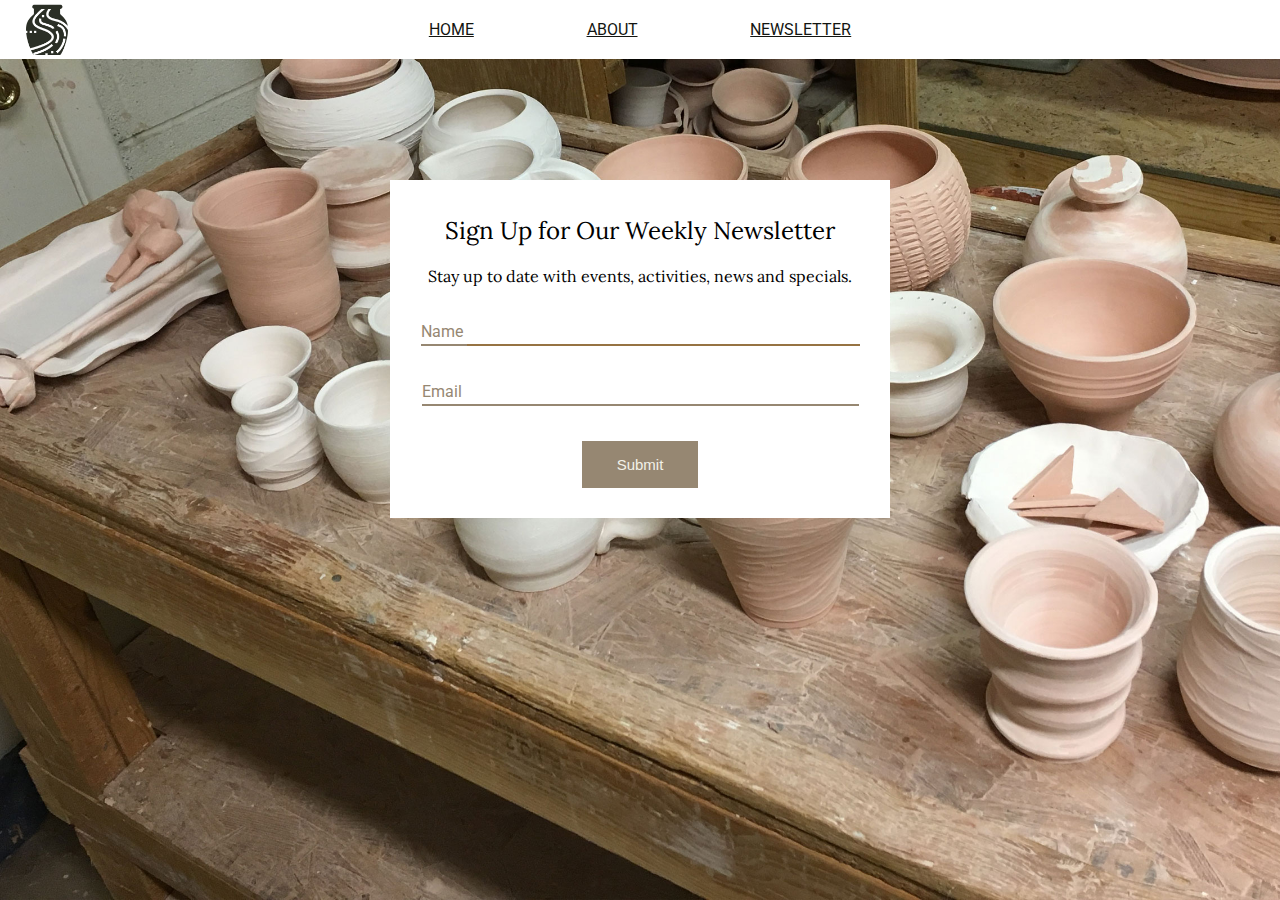
==== newsletter.html @ f8fd8584 "week 1 project" ====
<!--This is NEWSLETTER -->
<!DOCTYPE html>

<html>
<head>
  <meta charset="utf-8">
  <meta content="IE=edge,chrome=1" http-equiv="X-UA-Compatible">

  <link rel="stylesheet" href="main.css">
  <link rel="stylesheet" href="https://fonts.googleapis.com/css?family=Lora|Roboto:300,300i,400,400i">
  <link rel="icon" type="image/png" href="images/bent-creek-logo.png" sizes="152x152">
  <title> Bent Creek Ceramics - About </title>
</head>

<body>
  <header>
    <!-- navigation -->
    <div class="c-nav s-nav">
      <a href="FILENAME" id="site-logo">
        <img src="images/bent-creek-logo.png" alt="Ceramics logo">
      </a>
      <nav class="c-sub-nav f-sub-nav--style s-sub-nav">
        <a href="FILENAME">Home</a>
        <a href="FILENAME">About</a>
        <a href="FILENAME">Newsletter</a>
      </nav>
    </div>
  </header>

  <main id="news-bg">
  <section class="c-form s-form f-form">
    <h2> Sign Up for Our Weekly Newsletter </h2>
    <h4> Stay up to date with events, activities, news and specials. </h4>

    <form action="#">
      <div class="s-form--flex">
        <div class="">
            <label for="nameInput">Name </label>
            <input type="text" name="nameInput" id="nameInput">
            <br>
            <label for="nameInput">Email </label>
            <input type="text" name="emailInput" id="emailInput">
        </div>

        <div class="c-btn-submit">
            <input type="submit" id="signupButton" value="Submit">
        </div>
      </div>
    </form>

    <script type="text/javascript">
      var nameInput = document.getElementById('nameInput');
      var emailInput = document.getElementById('emailInput');
      var signupButton = document.getElementById('signupButton');
      signupButton.addEventListener('click', function(e) {
        var nameVal = nameInput.value;
        var emailVal = emailInput.value;
        if (nameVal && emailVal) {
          alert('Thanks for signing up, ' + nameVal + '. Newsletters will be sent to ' + emailVal);
          nameInput.value = "";
          emailInput.value = "";
        } else {
          alert('We would love for you to sign up, please provide both your name and email address.');
        }
      });
    </script>

</body>
  </html>
---- main.css ----
/*
Background: #F2F1E8
Text: #131511
Inline Link: #968772
Inline Link (Hover): #967343
Navigation Background: #FFFFFF
Navigation Text (Hover): #CD5D67
Navigation Text (Active) #968772
Button Background: #968772
Button Background (Hover): #967343
Button Text: #F2F1E8
Button Text (Hover): #FFFFFF
Input Border Bottom: #968772
Input Border Bottom (Focus): #967343

Import fonts: Lara | Roboto
font-family: 'Roboto', sans-serif;
font-family: 'Lora', serif;

// Considerations
The header/navigation component is always fixed to the top. Contents should scroll behind this component.
Navigation links at the top should link to the corresponding pages in your project directory (paths may vary for each .html document).
The currently visited page's navigation link should have an "active" state.
Use flexbox for grid level layout.
The text "dedicated environment" in the first paragraph of the about page is an inline link. It should link a user to the "Facilities" section below when clicked.
The newsletter signup page has a minimum height of the viewport's height.
The newsletter signup module is centered horizontally and vertically on the page.
The "Name" input field on the newsletter page should have the type text.
The "Email" input field on the newsletter page should have the type email.

//Bonus
Create and apply a favicon.
Use CSS only to make navigation links all caps.
Apply a subtle drop shadow to the bottom of the header.
Apply a subtle transition duration to hover and focus states
Apply parallax scrolling to the background image in the "Room to Grow" section on the about page. When scrolled the image appears to stay stationary while the sections above and below scroll over. This can be done with with the css background and background-size properties.
Add the id nameInput to the name input field in the newsletter page.
Add the id emailInput to the email input field in the newsletter page.
Add the id signupButton to the "Submit" button in the newsletter page.
Include the following code snippet just before the closing body tag (</body>) in newsletter/index.html:

https://newline.theironyard.com/cohorts/25/courses/9/projects/41
https://fonts.google.com/?selection.family=Merriweather:300,300i,400,400i,700%7CRoboto:300,300i,400,400i

Desktop >1024px
Tablet 640 - 1024px
Phone 0-639px
 */

h1, h2, h3, h4, h5, p{
  font-family: 'Lora', serif;
}

html, body{
  background-color: #F2F1E8;
  margin: 0 auto;
  padding: 0 auto;
  height: 100%;
}

/* NOTE: Navigation */
.c-nav{
  padding: 20px auto;
  position: fixed;
  top: 0;
  width: 100%;
}

.s-nav{
  background-color: #FFFFFF;

  display:flex;
  align-items: center;
  justify-content: center;
}

.c-sub-nav{
  margin-right: 4.4%;
  padding: 20px;
}

.f-sub-nav--style{
  color: #2B2F26;
  font-family: 'Roboto', sans-serif;
  text-transform: uppercase;
}

.s-sub-nav{
  flex: 20;

  display: flex;
  justify-content: center;
}

.c-sub-nav a{
  color: #131511;
  padding: 0 5%;
}

.c-sub-nav a:active{
  color: #968772;

}
.c-sub-nav a:hover{
  color: #CD5D67;
}

#site-logo {
  flex: 1;
  position: relative;
    left: 1.5%;
  width: 95%;
}

#site-logo img{
  min-width: 35px;
  position: relative;
    top: 2px;
    left: 1.5%;
  width: 95%;
}

/* NOTE: Header */
.c-head{
  padding: 92.5px 0 32.5px 0;
}
.f-head--size{
  font-size: 30px;
}
.f-head--style{
  font-family: 'Lora', serif;
  line-height: 1.2;
  text-align: center;
}
#compName, h1, p{
  margin: 5px auto;
}


/* NOTE: Products */
.c-pr{
  box-sizing: border-box;
  margin: 0 auto 12.5px auto;
  max-width: 1124px;
  padding: 0 2.5%;
}

.c-pr--row{
  display: flex;
  flex-wrap: wrap;
}

.s-btn{
  background-position: left center;
  background-repeat: no-repeat;
  border-style: none;
  margin: 6.75px 6.75px;

  display: flex;
  flex-wrap: nowrap;
  justify-content: flex-start;
}

.c-btn-primary{
  min-width: 165px;
  min-height: 255px;
  background-size: 100%;
}

#first-row button:nth-child(1){
  background-image: url(images/product-1.jpg);
  background-size: cover;
  flex: 3;
}
#first-row button:nth-child(2){
  background-image: url(images/product-2.jpg);
  flex: 1;
}
#first-row button:nth-child(3){
  background-image: url(images/product-3.jpg);
  background-size: 130%;
  flex: 1;
}

#first-row button h3{
  background-color: #2e302d;
  color: #F2F1E8;
  font-size: 16px;
  padding: 12.5px 10px;
  position: relative;
    top: 87.5px;
}

.c-btn-secondary{
  min-width: 165px;
  min-height: 175px;
  background-size: 140%;
}

#second-row button:nth-child(1){
  background-image: url(images/product-4.jpg);
  flex: 1;
}
#second-row button:nth-child(2){
  background-image: url(images/product-5.jpg);
  flex: 1;
}
#second-row button:nth-child(3){
  background-image: url(images/product-6.jpg);
  background-size: cover;
  flex: 2;
}
#second-row button:nth-child(4){
  background-image: url(images/product-7.jpg);
  flex: 1;
}

#second-row button h3{
  background-color: #2e302d;
  color: #F2F1E8;
  font-size: 16px;
  padding: 12.5px 10px;
  position: relative;
    top: 45px;
}

/* NOTE: Articles */
.c-art{
  box-sizing: border-box;
  margin: 0 auto;
  padding: 0 20px;
  max-width: 1024px;
  padding: 1%;
}

.c-art--margin{
  margin: 0 22.5px 32.5px 0;
}

.f-art{
  line-height: 2;
}

.f-art h3{
  margin: 0;
  font-size: 25px;
  font-weight: normal;
}

.s-art{
}

.c-art blockquote{
  border-left: 2px solid #968772;
  margin: 0 auto;
  padding-left: 22.5px;
}

.f-art blockquote{
  font-size: 17.5px;
  font-style: italic;
}

.c-aside {
  position: relative;
  top: 66.5px;
}

.f-aside{
  font-size: 9.75px;
}

#art--inline-link{
  color: #968772;
}
#art--inline-link:active{
  color: #968772;
  }
#art--inline-link:hover{
  color: #967343;
}

#art--birdhouse{
  float: left;
  height: 100px;
  margin-right: 15px;
}

#aside--pot{
  height: 90px;
  width: 125px;
}

#under-parallax{
  display: flex;
  justify-content: space-around;
}

.c-table{
  padding: 0 22.5px 32.5px 0;
}
.c-table--pad{
  box-sizing: border-box;
  width: 100%;
}
.s-table--border{
  border: thin solid black;
}

#monthlyPlans, tr, th, td{
  border: thin solid black;
  border-collapse: collapse;
  font-family: 'Lora', serif;
  font-weight: bold;
  padding: 7.5px 10px;
  white-space: nowrap;
}

.tr--bgcolor{
  background: #f2d6b0;
}

#parallax{
  color: white;
  background-attachment: fixed;
  background-position: left;
  background-repeat: no-repeat;
  background-size: cover;
  background-image: url(images/background-3.jpg);
  margin: 20px 0;
  padding: 75px;
  text-align: center;
  font-size: 30px;
}

/* NOTE: Newsletter */

#news-bg{
  background-image: url(images/background-2.jpg);
  background-size: cover;
  background-repeat: no-repeat;
  height: 100%;
  width: 100%;
}

.c-form{
  margin: auto;
  padding: 15px 0;
  position: relative;
    top: 20%;
  width: 500px;
}

.s-form{
  background-color: white;
}

.s-form--flex{
  display: flex;
  flex-direction: column;
  align-items: center;
}

.s-form--flex label{
  border: none;
  border-bottom: 2px solid #968772;
  box-shadow: none;
  color: #968772;
  font-family: 'Roboto', sans-serif;
  margin: 35px 0 0 0;
  padding: 3px 0;
}

.f-form {
  text-align: center;
}

.f-form h4{
  font-weight: normal;
  margin: 0;
}

#nameInput, #emailInput{
  border: none;
  border-bottom: 2px solid #968772;
  box-shadow: none;
  color: #968772;
  font-family: 'Roboto', sans-serif;
  padding: 4px;
  margin: 35px 0 0 0;
  width: 385px;
}

#nameInput, #emailInput:focus{
  border-bottom: 2px solid #967343;
}

.f-form {
  text-align: center;
}

.f-form h2{
  font-weight: normal;
}

.c-btn-submit{
  margin: 35px 0 15px 0;
}

#signupButton{
  background-color: #968772;
  border: hidden;
  color: #F2F1E8;
  font-size: 15px;
  padding: 15px 35px;
}

#signupButton:hover{
  background-color: #967343;
  color: #FFFFFF;
}

/* NOTE: Footer Copyright*/
.c-copyR{
  padding: 20px 2%;
}
.f-copyR{
  color: #F2F1E8;
  font-family: 'Lora', serif;
  text-align: left;
}
.s-copyR{
  background-color: #2e302d;
}
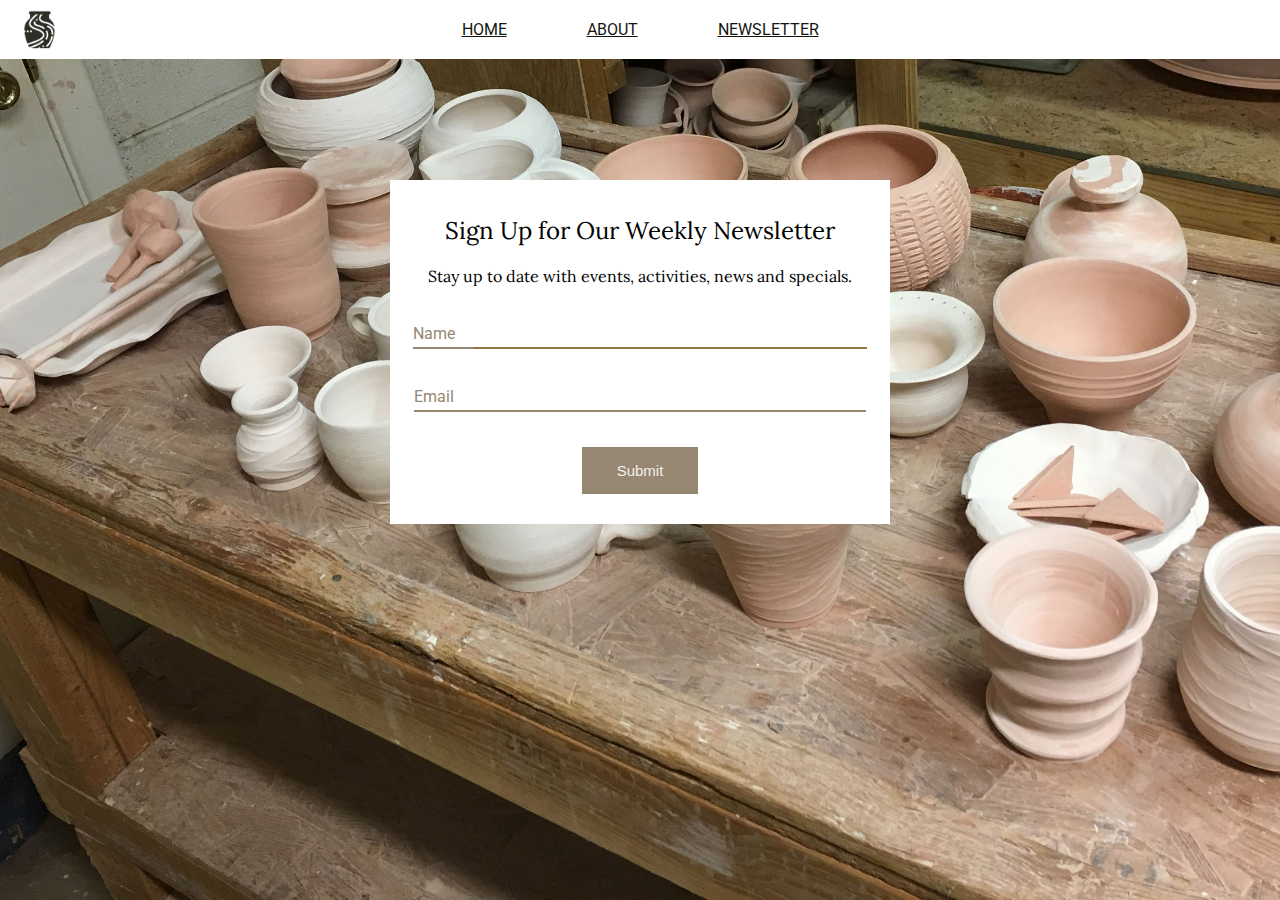
==== commit c98617d4: "week 1 project, fix #1" ====
--- a/newsletter.html
+++ b/newsletter.html
@@ -16,13 +16,13 @@
   <header>
     <!-- navigation -->
     <div class="c-nav s-nav">
-      <a href="FILENAME" id="site-logo">
+      <a href="index.html" id="site-logo">
         <img src="images/bent-creek-logo.png" alt="Ceramics logo">
       </a>
       <nav class="c-sub-nav f-sub-nav--style s-sub-nav">
-        <a href="FILENAME">Home</a>
-        <a href="FILENAME">About</a>
-        <a href="FILENAME">Newsletter</a>
+        <a href="index.html">Home</a>
+        <a href="about.html">About</a>
+        <a href="newsletter.html">Newsletter</a>
       </nav>
     </div>
   </header>
--- a/main.css
+++ b/main.css
@@ -60,9 +60,8 @@
 
 /* NOTE: Navigation */
 .c-nav{
-  padding: 20px auto;
   position: fixed;
-  top: 0;
+    top: 0;
   width: 100%;
 }
 
@@ -94,7 +93,7 @@
 
 .c-sub-nav a{
   color: #131511;
-  padding: 0 5%;
+  padding: 0 40px;
 }
 
 .c-sub-nav a:active{
@@ -109,20 +108,21 @@
   flex: 1;
   position: relative;
     left: 1.5%;
-  width: 95%;
+  width: 90%;
 }
 
 #site-logo img{
   min-width: 35px;
+  padding: 5px 0;
   position: relative;
     top: 2px;
     left: 1.5%;
-  width: 95%;
+  width: 70%;
 }
 
 /* NOTE: Header */
 .c-head{
-  padding: 92.5px 0 32.5px 0;
+  padding: 92.5px 10% 32.5px 10%;
 }
 .f-head--size{
   font-size: 30px;
@@ -132,6 +132,7 @@
   line-height: 1.2;
   text-align: center;
 }
+
 #compName, h1, p{
   margin: 5px auto;
 }
@@ -157,14 +158,19 @@
   margin: 6.75px 6.75px;
 
   display: flex;
-  flex-wrap: nowrap;
+  flex-wrap: wrap;
   justify-content: flex-start;
 }
 
 .c-btn-primary{
+  background-size: 100%;
   min-width: 165px;
   min-height: 255px;
-  background-size: 100%;
+}
+
+button{
+  margin: 0;
+  padding: 0;
 }
 
 #first-row button:nth-child(1){
@@ -228,9 +234,8 @@
 .c-art{
   box-sizing: border-box;
   margin: 0 auto;
-  padding: 0 20px;
-  max-width: 1024px;
-  padding: 1%;
+  max-width: 924px;
+  padding: 0 7.5%;
 }
 
 .c-art--margin{
@@ -239,6 +244,7 @@
 
 .f-art{
   line-height: 2;
+  text-align: justify;
 }
 
 .f-art h3{
@@ -253,11 +259,11 @@
 .c-art blockquote{
   border-left: 2px solid #968772;
   margin: 0 auto;
-  padding-left: 22.5px;
+  padding: 0 32.5px;
 }
 
 .f-art blockquote{
-  font-size: 17.5px;
+  font-size: 15.5px;
   font-style: italic;
 }
 
@@ -317,7 +323,7 @@
 }
 
 .tr--bgcolor{
-  background: #f2d6b0;
+  background: rgba(242, 214, 176, 0.4);
 }
 
 #parallax{
@@ -368,7 +374,7 @@
   color: #968772;
   font-family: 'Roboto', sans-serif;
   margin: 35px 0 0 0;
-  padding: 3px 0;
+  padding: 0 15px 4px 0px;
 }
 
 .f-form {
@@ -386,6 +392,7 @@
   box-shadow: none;
   color: #968772;
   font-family: 'Roboto', sans-serif;
+  font-size: 15px;
   padding: 4px;
   margin: 35px 0 0 0;
   width: 385px;
